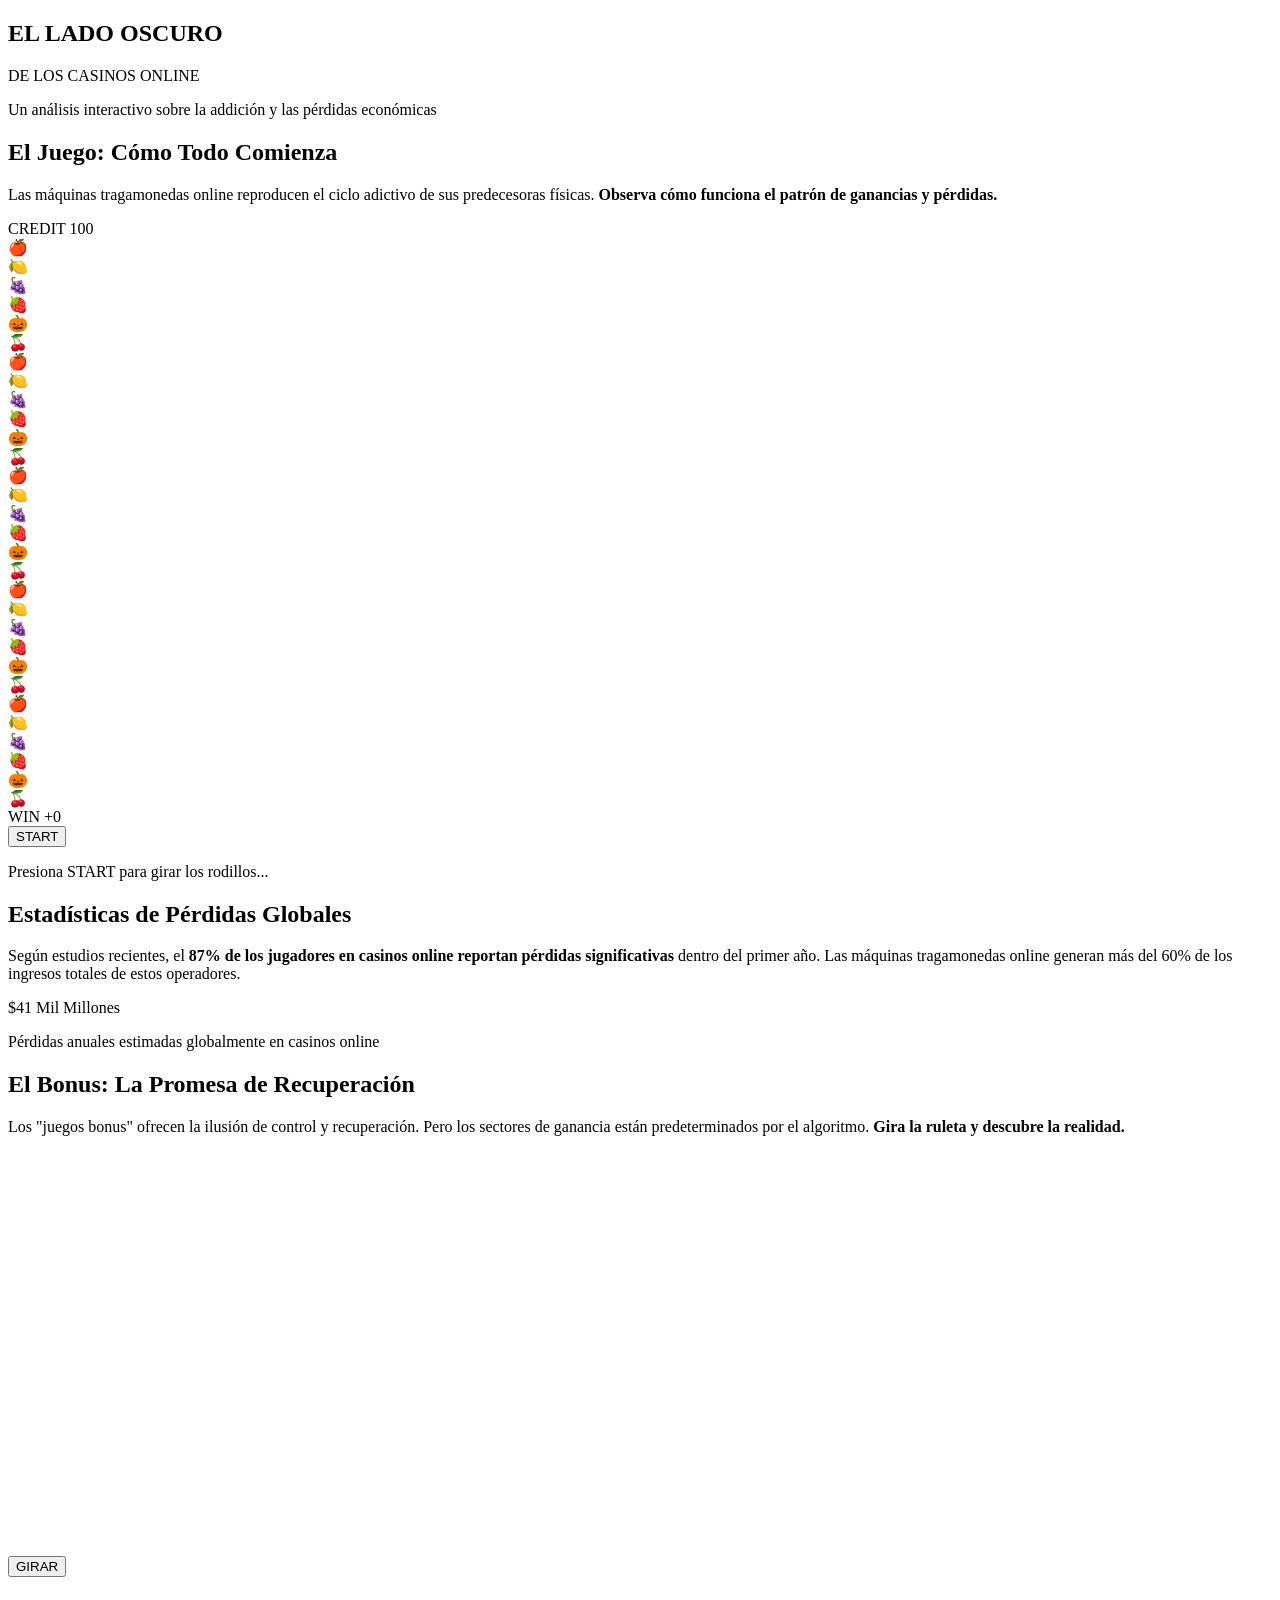
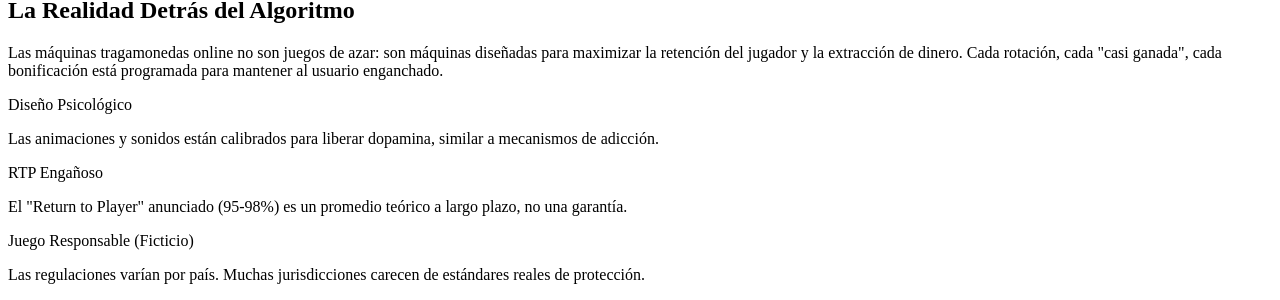
==== index.html @ e70ad4df "Crear estructura HTML base para reportaje interactivo sobre casinos online" ====
<!DOCTYPE html>
<html lang="es">
<head>
    <meta charset="UTF-8">
    <meta name="viewport" content="width=device-width, initial-scale=1.0">
    <title>El Lado Oscuro de los Casinos Online | Investigación</title>
    <link rel="preconnect" href="https://fonts.googleapis.com">
    <link rel="preconnect" href="https://fonts.gstatic.com" crossorigin>
    <!-- Tipografía VT323 para elementos retro pixel -->
    <link href="https://fonts.googleapis.com/css2?family=VT323&display=swap" rel="stylesheet">
    <!-- Tipografía Fredoka para textos periodísticos -->
    <link href="https://fonts.googleapis.com/css2?family=Fredoka:wght@400;600;700&display=swap" rel="stylesheet">
    <link rel="stylesheet" href="style.css">
</head>
<body>
    <!-- ============================================
         SECCIÓN 1: HERO + INTRODUCCIÓN (Brillo máximo)
         ============================================ -->
    <section class="hero-section">
        <div class="container">
            <header class="hero-header">
                <h1 class="neon-title">EL LADO OSCURO</h1>
                <p class="neon-subtitle">DE LOS CASINOS ONLINE</p>
                <p class="hero-desc">Un análisis interactivo sobre la addición y las pérdidas económicas</p>
            </header>
        </div>
    </section>

    <!-- ============================================
         SECCIÓN 2: SLOT INTERACTIVO (Elemento 1)
         ============================================ -->
    <section class="slot-section">
        <div class="container">
            <h2 class="section-title">El Juego: Cómo Todo Comienza</h2>
            <p class="section-text">
                Las máquinas tragamonedas online reproducen el ciclo adictivo de sus predecesoras físicas.
                <strong>Observa cómo funciona el patrón de ganancias y pérdidas.</strong>
            </p>

            <!-- SLOT MACHINE CONTAINER -->
            <div class="slot-machine">
                <!-- Display superior: CRÉDITO -->
                <div class="slot-display">
                    <div class="display-credit">
                        <span class="label">CREDIT</span>
                        <span class="value" id="credit-value">100</span>
                    </div>
                </div>

                <!-- Rodillos (5 reels) -->
                <div class="reels-container">
                    <div class="reel" id="reel-1">
                        <div class="reel-symbol">🍎</div>
                        <div class="reel-symbol">🍋</div>
                        <div class="reel-symbol">🍇</div>
                        <div class="reel-symbol">🍓</div>
                        <div class="reel-symbol">🎃</div>
                        <div class="reel-symbol">🍒</div>
                    </div>
                    <div class="reel" id="reel-2">
                        <div class="reel-symbol">🍎</div>
                        <div class="reel-symbol">🍋</div>
                        <div class="reel-symbol">🍇</div>
                        <div class="reel-symbol">🍓</div>
                        <div class="reel-symbol">🎃</div>
                        <div class="reel-symbol">🍒</div>
                    </div>
                    <div class="reel" id="reel-3">
                        <div class="reel-symbol">🍎</div>
                        <div class="reel-symbol">🍋</div>
                        <div class="reel-symbol">🍇</div>
                        <div class="reel-symbol">🍓</div>
                        <div class="reel-symbol">🎃</div>
                        <div class="reel-symbol">🍒</div>
                    </div>
                    <div class="reel" id="reel-4">
                        <div class="reel-symbol">🍎</div>
                        <div class="reel-symbol">🍋</div>
                        <div class="reel-symbol">🍇</div>
                        <div class="reel-symbol">🍓</div>
                        <div class="reel-symbol">🎃</div>
                        <div class="reel-symbol">🍒</div>
                    </div>
                    <div class="reel" id="reel-5">
                        <div class="reel-symbol">🍎</div>
                        <div class="reel-symbol">🍋</div>
                        <div class="reel-symbol">🍇</div>
                        <div class="reel-symbol">🍓</div>
                        <div class="reel-symbol">🎃</div>
                        <div class="reel-symbol">🍒</div>
                    </div>
                </div>

                <!-- Display de ganancia temporal -->
                <div class="win-display" id="win-display">
                    <span id="win-text">WIN +0</span>
                </div>

                <!-- Botón START -->
                <button class="btn-start" id="btn-start">START</button>
            </div>

            <!-- Información sobre el spin actual -->
            <div class="slot-info" id="slot-info">
                <p>Presiona START para girar los rodillos...</p>
            </div>
        </div>
    </section>

    <!-- ============================================
         SECCIÓN 3: CONTENIDO PERIODÍSTICO DEGRADABLE
         ============================================ -->
    <section class="content-section">
        <div class="container">
            <h2 class="section-title">Estadísticas de Pérdidas Globales</h2>
            <p class="section-text">
                Según estudios recientes, el <strong>87% de los jugadores en casinos online reportan pérdidas significativas</strong> 
                dentro del primer año. Las máquinas tragamonedas online generan más del 60% de los ingresos totales de estos operadores.
            </p>
            <div class="stat-box">
                <p class="stat-number">$41 Mil Millones</p>
                <p class="stat-label">Pérdidas anuales estimadas globalmente en casinos online</p>
            </div>
        </div>
    </section>

    <!-- ============================================
         SECCIÓN 4: RULETA INTERACTIVA (Elemento 2)
         ============================================ -->
    <section class="roulette-section">
        <div class="container">
            <h2 class="section-title">El Bonus: La Promesa de Recuperación</h2>
            <p class="section-text">
                Los "juegos bonus" ofrecen la ilusión de control y recuperación. Pero los sectores de ganancia
                están predeterminados por el algoritmo. <strong>Gira la ruleta y descubre la realidad.</strong>
            </p>

            <!-- ROULETTE CONTAINER -->
            <div class="roulette-wrapper">
                <div class="roulette-spinner">
                    <!-- Ruleta circular con sectores -->
                    <canvas id="roulette-canvas" width="400" height="400"></canvas>
                    
                    <!-- Línea indicadora (triangulito arriba) -->
                    <div class="roulette-pointer"></div>
                </div>

                <!-- Info resultado -->
                <div class="roulette-info" id="roulette-info">
                    <button class="btn-spin" id="btn-spin">GIRAR</button>
                    <div class="roulette-result" id="roulette-result" style="display: none;">
                        <p class="result-text" id="result-text"></p>
                    </div>
                </div>
            </div>
        </div>
    </section>

    <!-- ============================================
         SECCIÓN 5: CONCLUSIONES Y DATOS FINALES
         ============================================ -->
    <section class="conclusion-section">
        <div class="container">
            <h2 class="section-title">La Realidad Detrás del Algoritmo</h2>
            <p class="section-text">
                Las máquinas tragamonedas online no son juegos de azar: son máquinas diseñadas para maximizar 
                la retención del jugador y la extracción de dinero. Cada rotación, cada "casi ganada", cada bonificación 
                está programada para mantener al usuario enganchado.
            </p>
            <div class="data-cards">
                <div class="data-card">
                    <p class="data-title">Diseño Psicológico</p>
                    <p class="data-content">Las animaciones y sonidos están calibrados para liberar dopamina, similar a mecanismos de adicción.</p>
                </div>
                <div class="data-card">
                    <p class="data-title">RTP Engañoso</p>
                    <p class="data-content">El "Return to Player" anunciado (95-98%) es un promedio teórico a largo plazo, no una garantía.</p>
                </div>
                <div class="data-card">
                    <p class="data-title">Juego Responsable (Ficticio)</p>
                    <p class="data-content">Las regulaciones varían por país. Muchas jurisdicciones carecen de estándares reales de protección.</p>
                </div>
            </div>
        </div>
    </section>

    <!-- ============================================
         MODAL BLOQUEANTE (Para el spin 3 del slot)
         ============================================ -->
    <div class="modal" id="modal-perdida" style="display: none;">
        <div class="modal-content">
            <button class="modal-close" id="modal-close">&times;</button>
            <h3 class="modal-title">PERDISTE TODO</h3>
            <p class="modal-text">Tu crédito llegó a cero. Aquí comienza la adicción.</p>
            <div class="modal-data">
                <p class="data-fact" id="modal-fact"></p>
            </div>
        </div>
    </div>

    <!-- Scripts -->
    <script src="script.js"></script>
</body>
</html>
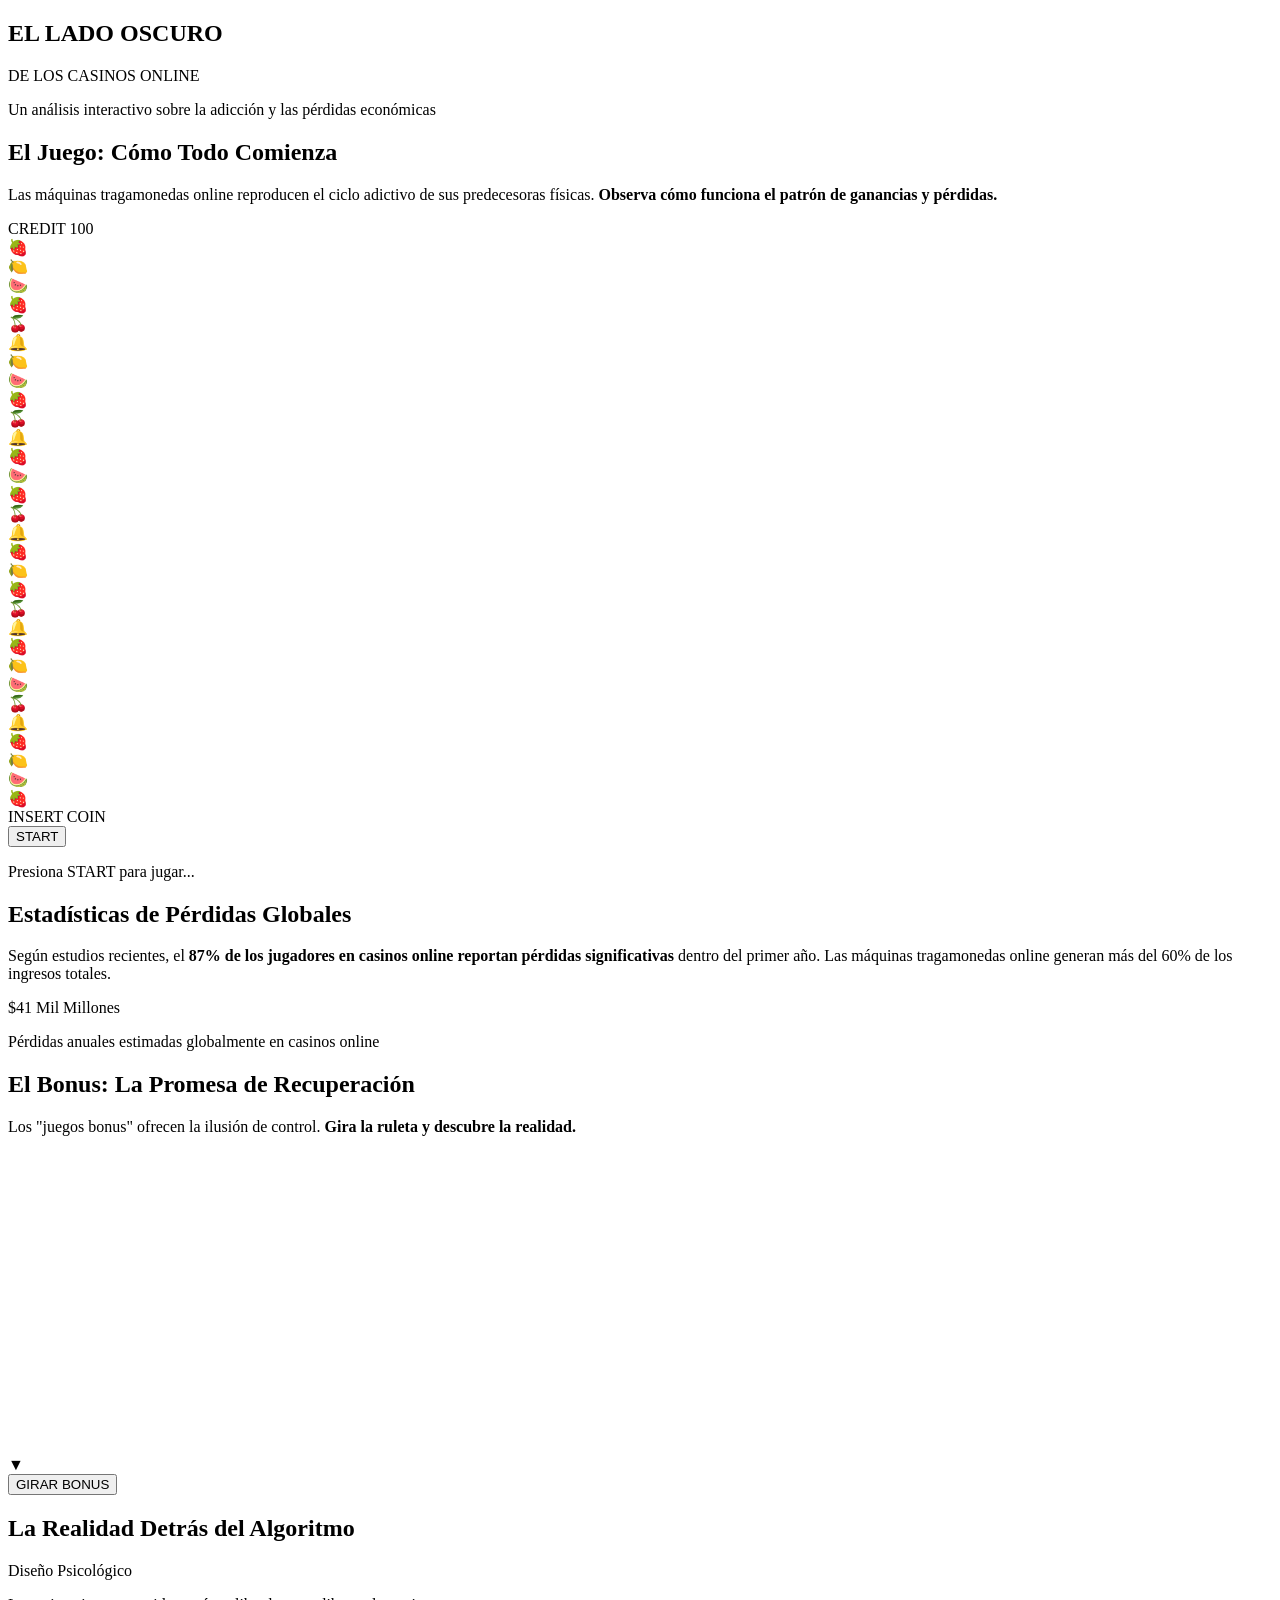
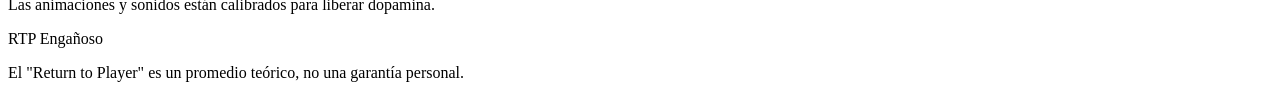
==== commit ae067540: "Fix typos and improve text clarity in index.html" ====
--- a/index.html
+++ b/index.html
@@ -13,22 +13,19 @@
     <link rel="stylesheet" href="style.css">
 </head>
 <body>
-    <!-- ============================================
-         SECCIÓN 1: HERO + INTRODUCCIÓN (Brillo máximo)
-         ============================================ -->
+    <!-- Efecto de pantalla CRT (Líneas de escaneo) -->
+    <div class="crt-overlay"></div>
+
     <section class="hero-section">
         <div class="container">
             <header class="hero-header">
                 <h1 class="neon-title">EL LADO OSCURO</h1>
                 <p class="neon-subtitle">DE LOS CASINOS ONLINE</p>
-                <p class="hero-desc">Un análisis interactivo sobre la addición y las pérdidas económicas</p>
+                <p class="hero-desc">Un análisis interactivo sobre la adicción y las pérdidas económicas</p>
             </header>
         </div>
     </section>
 
-    <!-- ============================================
-         SECCIÓN 2: SLOT INTERACTIVO (Elemento 1)
-         ============================================ -->
     <section class="slot-section">
         <div class="container">
             <h2 class="section-title">El Juego: Cómo Todo Comienza</h2>
@@ -37,9 +34,7 @@
                 <strong>Observa cómo funciona el patrón de ganancias y pérdidas.</strong>
             </p>
 
-            <!-- SLOT MACHINE CONTAINER -->
             <div class="slot-machine">
-                <!-- Display superior: CRÉDITO -->
                 <div class="slot-display">
                     <div class="display-credit">
                         <span class="label">CREDIT</span>
@@ -47,75 +42,34 @@
                     </div>
                 </div>
 
-                <!-- Rodillos (5 reels) -->
                 <div class="reels-container">
-                    <div class="reel" id="reel-1">
-                        <div class="reel-symbol">🍎</div>
-                        <div class="reel-symbol">🍋</div>
-                        <div class="reel-symbol">🍇</div>
-                        <div class="reel-symbol">🍓</div>
-                        <div class="reel-symbol">🎃</div>
-                        <div class="reel-symbol">🍒</div>
-                    </div>
-                    <div class="reel" id="reel-2">
-                        <div class="reel-symbol">🍎</div>
-                        <div class="reel-symbol">🍋</div>
-                        <div class="reel-symbol">🍇</div>
-                        <div class="reel-symbol">🍓</div>
-                        <div class="reel-symbol">🎃</div>
-                        <div class="reel-symbol">🍒</div>
-                    </div>
-                    <div class="reel" id="reel-3">
-                        <div class="reel-symbol">🍎</div>
-                        <div class="reel-symbol">🍋</div>
-                        <div class="reel-symbol">🍇</div>
-                        <div class="reel-symbol">🍓</div>
-                        <div class="reel-symbol">🎃</div>
-                        <div class="reel-symbol">🍒</div>
-                    </div>
-                    <div class="reel" id="reel-4">
-                        <div class="reel-symbol">🍎</div>
-                        <div class="reel-symbol">🍋</div>
-                        <div class="reel-symbol">🍇</div>
-                        <div class="reel-symbol">🍓</div>
-                        <div class="reel-symbol">🎃</div>
-                        <div class="reel-symbol">🍒</div>
-                    </div>
-                    <div class="reel" id="reel-5">
-                        <div class="reel-symbol">🍎</div>
-                        <div class="reel-symbol">🍋</div>
-                        <div class="reel-symbol">🍇</div>
-                        <div class="reel-symbol">🍓</div>
-                        <div class="reel-symbol">🎃</div>
-                        <div class="reel-symbol">🍒</div>
-                    </div>
+                    <!-- Usamos emojis temporalmente, pero el CSS los hará ver mejor -->
+                    <div class="reel" id="reel-1"><div class="reel-content">🍓<br>🍋<br>🍉<br>🍓<br>🍒<br>🔔</div></div>
+                    <div class="reel" id="reel-2"><div class="reel-content">🍋<br>🍉<br>🍓<br>🍒<br>🔔<br>🍓</div></div>
+                    <div class="reel" id="reel-3"><div class="reel-content">🍉<br>🍓<br>🍒<br>🔔<br>🍓<br>🍋</div></div>
+                    <div class="reel" id="reel-4"><div class="reel-content">🍓<br>🍒<br>🔔<br>🍓<br>🍋<br>🍉</div></div>
+                    <div class="reel" id="reel-5"><div class="reel-content">🍒<br>🔔<br>🍓<br>🍋<br>🍉<br>🍓</div></div>
                 </div>
 
-                <!-- Display de ganancia temporal -->
                 <div class="win-display" id="win-display">
-                    <span id="win-text">WIN +0</span>
+                    <span id="win-text">INSERT COIN</span>
                 </div>
 
-                <!-- Botón START -->
                 <button class="btn-start" id="btn-start">START</button>
             </div>
-
-            <!-- Información sobre el spin actual -->
+            
             <div class="slot-info" id="slot-info">
-                <p>Presiona START para girar los rodillos...</p>
+                <p>Presiona START para jugar...</p>
             </div>
         </div>
     </section>
 
-    <!-- ============================================
-         SECCIÓN 3: CONTENIDO PERIODÍSTICO DEGRADABLE
-         ============================================ -->
     <section class="content-section">
         <div class="container">
             <h2 class="section-title">Estadísticas de Pérdidas Globales</h2>
             <p class="section-text">
                 Según estudios recientes, el <strong>87% de los jugadores en casinos online reportan pérdidas significativas</strong> 
-                dentro del primer año. Las máquinas tragamonedas online generan más del 60% de los ingresos totales de estos operadores.
+                dentro del primer año. Las máquinas tragamonedas online generan más del 60% de los ingresos totales.
             </p>
             <div class="stat-box">
                 <p class="stat-number">$41 Mil Millones</p>
@@ -124,30 +78,21 @@
         </div>
     </section>
 
-    <!-- ============================================
-         SECCIÓN 4: RULETA INTERACTIVA (Elemento 2)
-         ============================================ -->
     <section class="roulette-section">
         <div class="container">
             <h2 class="section-title">El Bonus: La Promesa de Recuperación</h2>
             <p class="section-text">
-                Los "juegos bonus" ofrecen la ilusión de control y recuperación. Pero los sectores de ganancia
-                están predeterminados por el algoritmo. <strong>Gira la ruleta y descubre la realidad.</strong>
+                Los "juegos bonus" ofrecen la ilusión de control. <strong>Gira la ruleta y descubre la realidad.</strong>
             </p>
 
-            <!-- ROULETTE CONTAINER -->
             <div class="roulette-wrapper">
                 <div class="roulette-spinner">
-                    <!-- Ruleta circular con sectores -->
-                    <canvas id="roulette-canvas" width="400" height="400"></canvas>
-                    
-                    <!-- Línea indicadora (triangulito arriba) -->
-                    <div class="roulette-pointer"></div>
+                    <canvas id="roulette-canvas" width="300" height="300"></canvas>
+                    <div class="roulette-pointer">▼</div>
                 </div>
 
-                <!-- Info resultado -->
                 <div class="roulette-info" id="roulette-info">
-                    <button class="btn-spin" id="btn-spin">GIRAR</button>
+                    <button class="btn-spin" id="btn-spin">GIRAR BONUS</button>
                     <div class="roulette-result" id="roulette-result" style="display: none;">
                         <p class="result-text" id="result-text"></p>
                     </div>
@@ -156,49 +101,30 @@
         </div>
     </section>
 
-    <!-- ============================================
-         SECCIÓN 5: CONCLUSIONES Y DATOS FINALES
-         ============================================ -->
     <section class="conclusion-section">
         <div class="container">
             <h2 class="section-title">La Realidad Detrás del Algoritmo</h2>
-            <p class="section-text">
-                Las máquinas tragamonedas online no son juegos de azar: son máquinas diseñadas para maximizar 
-                la retención del jugador y la extracción de dinero. Cada rotación, cada "casi ganada", cada bonificación 
-                está programada para mantener al usuario enganchado.
-            </p>
             <div class="data-cards">
                 <div class="data-card">
                     <p class="data-title">Diseño Psicológico</p>
-                    <p class="data-content">Las animaciones y sonidos están calibrados para liberar dopamina, similar a mecanismos de adicción.</p>
+                    <p class="data-content">Las animaciones y sonidos están calibrados para liberar dopamina.</p>
                 </div>
                 <div class="data-card">
                     <p class="data-title">RTP Engañoso</p>
-                    <p class="data-content">El "Return to Player" anunciado (95-98%) es un promedio teórico a largo plazo, no una garantía.</p>
-                </div>
-                <div class="data-card">
-                    <p class="data-title">Juego Responsable (Ficticio)</p>
-                    <p class="data-content">Las regulaciones varían por país. Muchas jurisdicciones carecen de estándares reales de protección.</p>
+                    <p class="data-content">El "Return to Player" es un promedio teórico, no una garantía personal.</p>
                 </div>
             </div>
         </div>
     </section>
 
-    <!-- ============================================
-         MODAL BLOQUEANTE (Para el spin 3 del slot)
-         ============================================ -->
     <div class="modal" id="modal-perdida" style="display: none;">
         <div class="modal-content">
-            <button class="modal-close" id="modal-close">&times;</button>
             <h3 class="modal-title">PERDISTE TODO</h3>
-            <p class="modal-text">Tu crédito llegó a cero. Aquí comienza la adicción.</p>
-            <div class="modal-data">
-                <p class="data-fact" id="modal-fact"></p>
-            </div>
+            <p class="modal-text">Tu crédito llegó a cero. Aquí comienza la adicción, buscando recuperar lo perdido.</p>
+            <p class="data-fact">Dato: El 75% de los jugadores intenta recuperar sus pérdidas depositando más dinero el mismo día.</p>
         </div>
     </div>
 
-    <!-- Scripts -->
     <script src="script.js"></script>
 </body>
 </html>
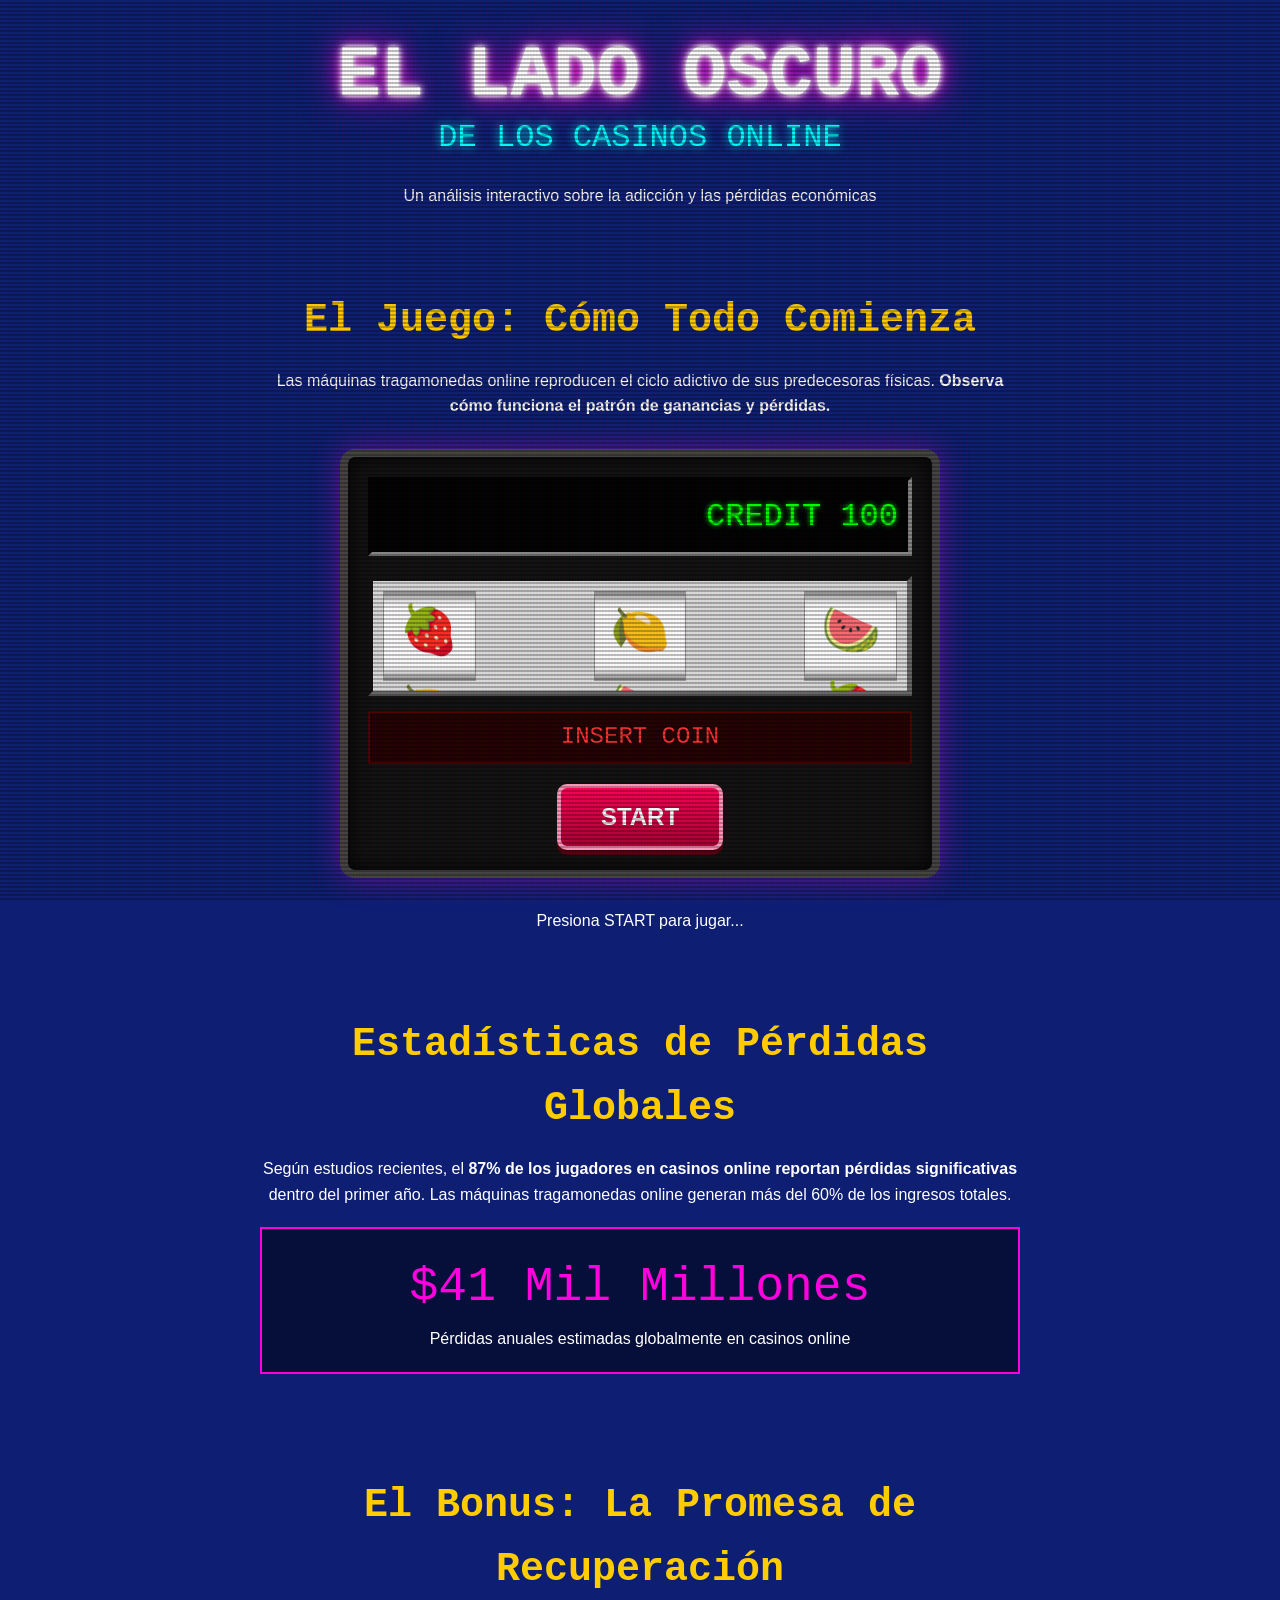
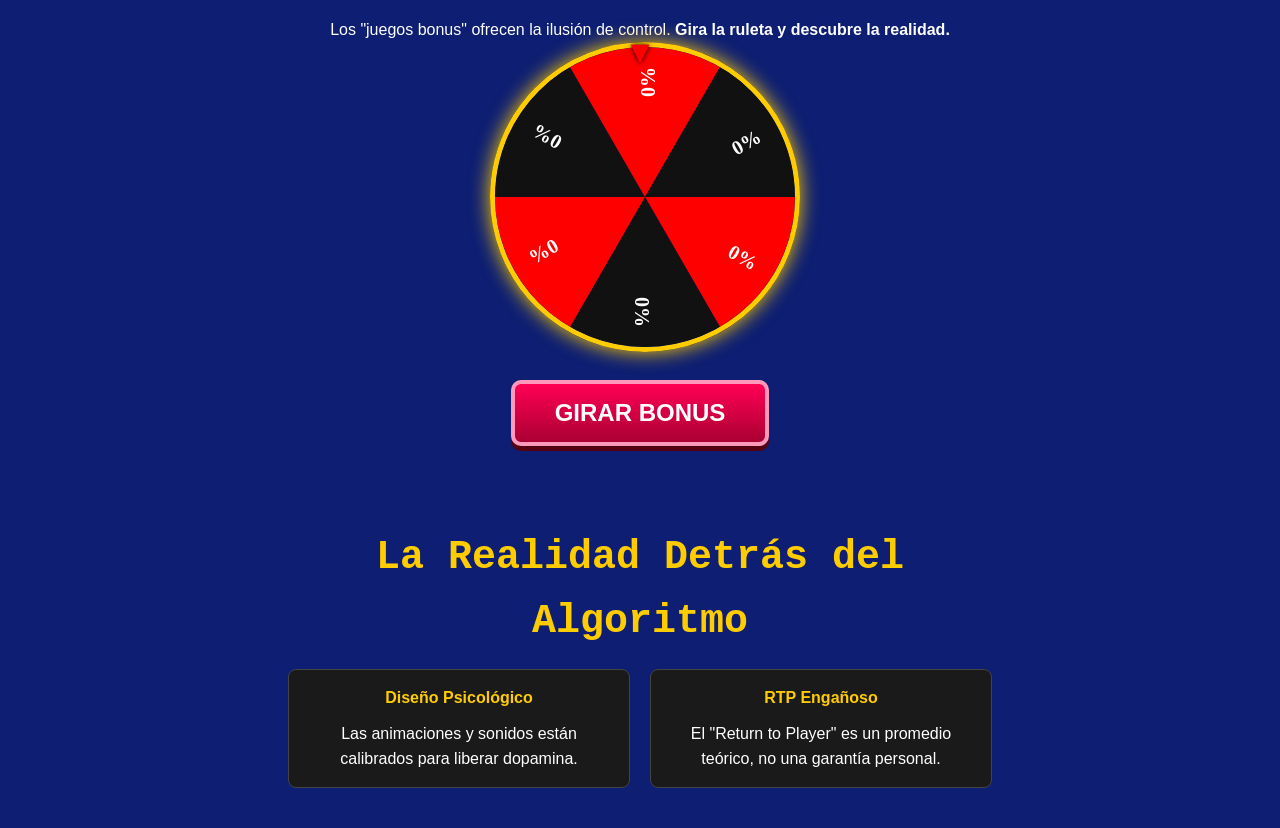
==== commit 2dbca495: "Refactor reels layout with symbol divs" ====
--- a/index.html
+++ b/index.html
@@ -42,14 +42,29 @@
                     </div>
                 </div>
 
-                <div class="reels-container">
-                    <!-- Usamos emojis temporalmente, pero el CSS los hará ver mejor -->
-                    <div class="reel" id="reel-1"><div class="reel-content">🍓<br>🍋<br>🍉<br>🍓<br>🍒<br>🔔</div></div>
-                    <div class="reel" id="reel-2"><div class="reel-content">🍋<br>🍉<br>🍓<br>🍒<br>🔔<br>🍓</div></div>
-                    <div class="reel" id="reel-3"><div class="reel-content">🍉<br>🍓<br>🍒<br>🔔<br>🍓<br>🍋</div></div>
-                    <div class="reel" id="reel-4"><div class="reel-content">🍓<br>🍒<br>🔔<br>🍓<br>🍋<br>🍉</div></div>
-                    <div class="reel" id="reel-5"><div class="reel-content">🍒<br>🔔<br>🍓<br>🍋<br>🍉<br>🍓</div></div>
-                </div>
+               <div class="reels-container">
+    <div class="reel" id="reel-1">
+        <div class="reel-content">
+            <div class="symbol">🍓</div>
+            <div class="symbol">🍋</div>
+            <div class="symbol">🍉</div>
+            <div class="symbol">🍒</div> </div>
+    </div>
+    <div class="reel" id="reel-2">
+        <div class="reel-content">
+            <div class="symbol">🍋</div>
+            <div class="symbol">🍉</div>
+            <div class="symbol">🍓</div>
+            <div class="symbol">🍒</div> </div>
+    </div>
+    <div class="reel" id="reel-3">
+        <div class="reel-content">
+            <div class="symbol">🍉</div>
+            <div class="symbol">🍓</div>
+            <div class="symbol">🍋</div>
+            <div class="symbol">🍒</div> </div>
+    </div>
+</div>
 
                 <div class="win-display" id="win-display">
                     <span id="win-text">INSERT COIN</span>
--- a/style.css
+++ b/style.css
@@ -0,0 +1,239 @@
+/* Variables dinámicas (controladas por JS para el efecto scroll) */
+:root {
+    --bg-darkness: 30; /* 30 es azul marino oscuro, bajará hacia negro */
+    --neon-intensity: 1; /* 1 es full brillo, 0 es apagado */
+    --text-color: #ffffff;
+}
+
+* {
+    box-sizing: border-box;
+    margin: 0;
+    padding: 0;
+}
+
+body {
+    background-color: hsl(230, 80%, calc(var(--bg-darkness) * 1%));
+    color: var(--text-color);
+    font-family: 'Fredoka', sans-serif;
+    line-height: 1.6;
+    transition: background-color 0.2s ease;
+}
+
+/* Efecto Pantalla de Tubo (CRT) */
+.crt-overlay {
+    position: fixed;
+    top: 0;
+    left: 0;
+    width: 100vw;
+    height: 100vh;
+    background: linear-gradient(rgba(18, 16, 16, 0) 50%, rgba(0, 0, 0, 0.25) 50%), linear-gradient(90deg, rgba(255, 0, 0, 0.06), rgba(0, 255, 0, 0.02), rgba(0, 0, 255, 0.06));
+    background-size: 100% 4px, 3px 100%;
+    pointer-events: none;
+    z-index: 9999;
+}
+
+.container {
+    max-width: 800px;
+    margin: 0 auto;
+    padding: 40px 20px;
+    text-align: center;
+}
+
+/* Títulos y Neón */
+.neon-title {
+    font-family: 'VT323', monospace;
+    font-size: 4.5rem;
+    color: #fff;
+    text-shadow: 
+        0 0 calc(5px * var(--neon-intensity)) #fff,
+        0 0 calc(10px * var(--neon-intensity)) #fff,
+        0 0 calc(20px * var(--neon-intensity)) #ff00de,
+        0 0 calc(40px * var(--neon-intensity)) #ff00de;
+    margin-bottom: 0;
+    line-height: 1;
+}
+
+.neon-subtitle {
+    font-family: 'VT323', monospace;
+    font-size: 2rem;
+    color: #0ff;
+    text-shadow: 0 0 calc(10px * var(--neon-intensity)) #0ff;
+    margin-bottom: 20px;
+}
+
+.section-title {
+    font-family: 'VT323', monospace;
+    font-size: 2.5rem;
+    color: #ffcc00;
+    margin-bottom: 15px;
+}
+
+/* ====== SLOT MACHINE ====== */
+.slot-machine {
+    background: #111;
+    border: 8px solid #444;
+    border-radius: 15px;
+    padding: 20px;
+    box-shadow: 
+        inset 0 0 20px #000,
+        0 0 calc(30px * var(--neon-intensity)) rgba(255, 0, 222, 0.4);
+    margin: 30px auto;
+    max-width: 600px;
+    position: relative;
+}
+
+.slot-display {
+    background: #000;
+    border: 4px inset #333;
+    padding: 10px;
+    margin-bottom: 20px;
+    text-align: right;
+    font-family: 'VT323', monospace;
+    color: #0f0;
+    text-shadow: 0 0 calc(5px * var(--neon-intensity)) #0f0;
+    font-size: 2rem;
+}
+
+.reels-container {
+    display: flex;
+    justify-content: space-between;
+    background: #ddd;
+    padding: 10px;
+    border: 5px inset #666;
+    height: 120px;
+    overflow: hidden;
+}
+
+.reel {
+    width: 18%;
+    background: #fff;
+    border: 1px solid #999;
+    font-size: 3rem;
+    text-align: center;
+    position: relative;
+    /* Sombras internas para dar curva de rodillo */
+    box-shadow: inset 0 15px 10px -10px rgba(0,0,0,0.5), inset 0 -15px 10px -10px rgba(0,0,0,0.5);
+}
+
+.reel-content {
+    position: absolute;
+    top: 0;
+    width: 100%;
+    transition: transform 2s cubic-bezier(0.15, 0.85, 0.25, 1);
+}
+
+.win-display {
+    margin-top: 15px;
+    background: #220000;
+    color: #ff3333;
+    font-family: 'VT323', monospace;
+    font-size: 1.5rem;
+    padding: 5px;
+    border: 2px solid #550000;
+}
+
+.btn-start, .btn-spin {
+    background: linear-gradient(to bottom, #ff0055, #aa0033);
+    color: white;
+    font-family: 'Fredoka', sans-serif;
+    font-weight: bold;
+    font-size: 1.5rem;
+    padding: 15px 40px;
+    border: 4px solid #ff99bb;
+    border-radius: 10px;
+    margin-top: 20px;
+    cursor: pointer;
+    box-shadow: 0 5px 0 #550011;
+    transition: transform 0.1s, box-shadow 0.1s;
+}
+
+.btn-start:active, .btn-spin:active {
+    transform: translateY(5px);
+    box-shadow: 0 0 0 #550011;
+}
+
+.btn-start:disabled, .btn-spin:disabled {
+    background: #555;
+    border-color: #777;
+    cursor: not-allowed;
+    box-shadow: none;
+    transform: translateY(5px);
+}
+
+/* ====== RULETA Y ELEMENTOS EXTRA ====== */
+.roulette-wrapper {
+    position: relative;
+    width: 300px;
+    margin: 0 auto;
+}
+
+#roulette-canvas {
+    border-radius: 50%;
+    border: 5px solid #ffcc00;
+    box-shadow: 0 0 calc(20px * var(--neon-intensity)) #ffcc00;
+    transition: transform 4s cubic-bezier(0.1, 0.9, 0.2, 1);
+}
+
+.roulette-pointer {
+    position: absolute;
+    top: -15px;
+    left: 50%;
+    transform: translateX(-50%);
+    font-size: 2rem;
+    color: red;
+    text-shadow: 0 0 5px black;
+}
+
+.stat-box {
+    background: rgba(0, 0, 0, 0.5);
+    border: 2px solid #ff00de;
+    padding: 20px;
+    margin: 20px 0;
+}
+
+.stat-number {
+    font-family: 'VT323', monospace;
+    font-size: 3rem;
+    color: #ff00de;
+}
+
+.data-cards {
+    display: flex;
+    gap: 20px;
+    justify-content: center;
+    flex-wrap: wrap;
+}
+
+.data-card {
+    background: #1a1a1a;
+    border: 1px solid #444;
+    padding: 15px;
+    width: 45%;
+    border-radius: 8px;
+}
+
+.data-title { color: #ffcc00; font-weight: bold; margin-bottom: 10px; }
+
+/* Modal */
+.modal {
+    position: fixed;
+    top: 0; left: 0; width: 100%; height: 100%;
+    background: rgba(0,0,0,0.9);
+    display: flex;
+    justify-content: center;
+    align-items: center;
+    z-index: 10000;
+}
+
+.modal-content {
+    background: #ff0000;
+    border: 10px solid #550000;
+    padding: 40px;
+    text-align: center;
+    max-width: 500px;
+    box-shadow: 0 0 50px red;
+}
+
+.modal-title { font-family: 'VT323', monospace; font-size: 4rem; color: white; margin-bottom: 20px; }
+.modal-text { color: white; font-size: 1.5rem; margin-bottom: 20px; }
+.data-fact { background: black; color: white; padding: 15px; font-family: 'VT323', monospace; font-size: 1.5rem; }
